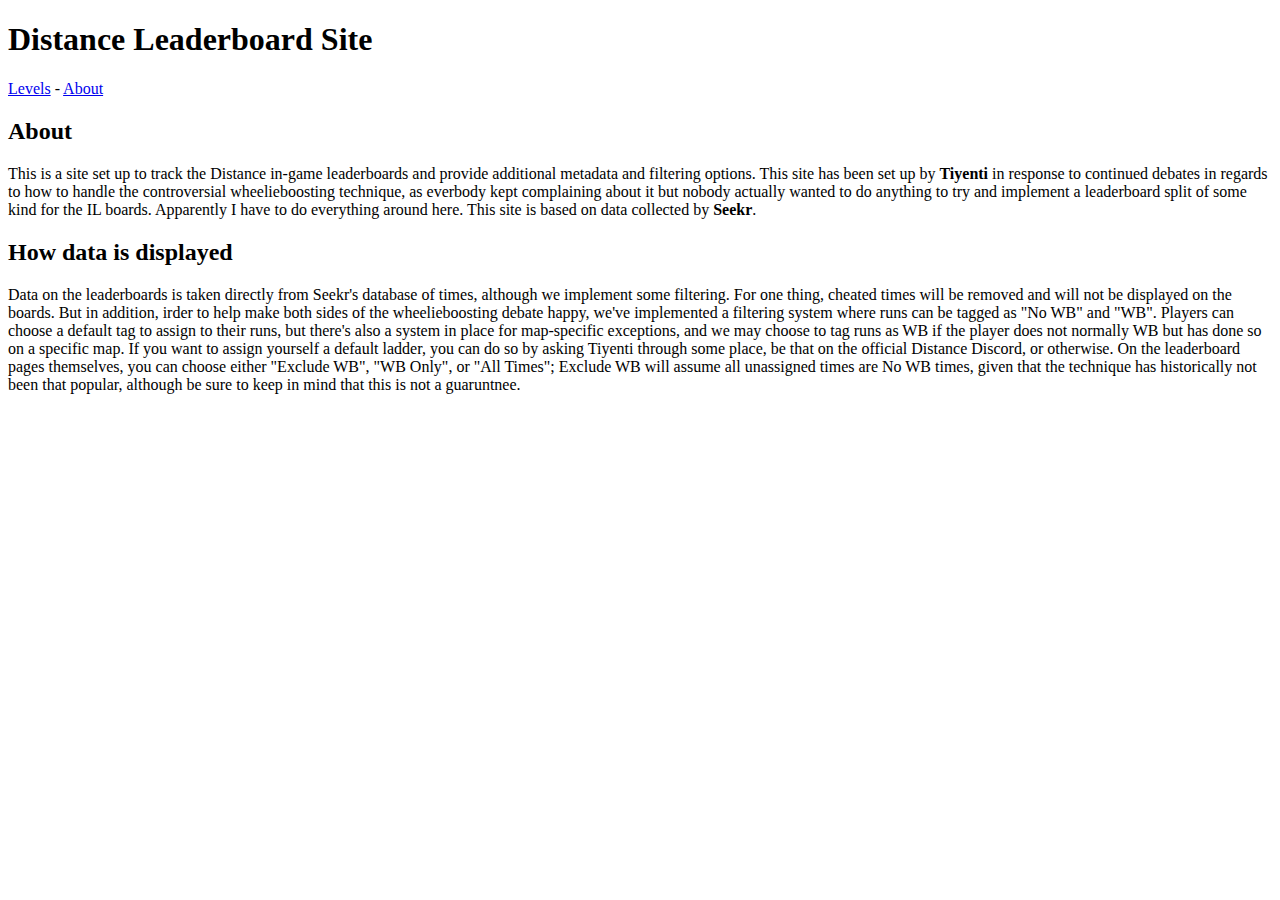
==== about.html @ 467cb734 "about page, navbar" ====
<!DOCTYPE html>
<html>
    <head>
        <title>Distance Leaderboard Site</title>
    </head>
    <body>
        <h1>Distance Leaderboard Site</h1>

        <a href="index.html">Levels</a> - <a href="about.html">About</a>

        <h2>About</h2>
        This is a site set up to track the Distance in-game leaderboards and provide additional metadata and 
        filtering options.

        This site has been set up by <b>Tiyenti</b> in response to continued debates in regards to how to handle 
        the controversial wheelieboosting technique, as everbody kept complaining about it but nobody actually wanted
        to do anything to try and implement a leaderboard split of some kind for the IL boards. Apparently I have to
        do everything around here.

        This site is based on data collected by <b>Seekr</b>.

        <h2>How data is displayed</h2>
        Data on the leaderboards is taken directly from Seekr's database of times, although we implement some
        filtering. For one thing, cheated times will be removed and will not be displayed on the boards.
        But in addition, irder to help make both sides of the wheelieboosting debate happy, we've implemented a
        filtering system where runs can be tagged as "No WB" and "WB". Players can choose a default tag to assign to
        their runs, but there's also a system in place for map-specific exceptions, and we may choose to tag runs as WB
        if the player does not normally WB but has done so on a specific map. If you want to assign yourself a default ladder,
        you can do so by asking Tiyenti through some place, be that on the official Distance Discord, or otherwise. On the leaderboard 
        pages themselves, you can choose either "Exclude WB", "WB Only", or "All Times"; Exclude WB will assume all unassigned times are 
        No WB times, given that the technique has historically not been that popular, although be sure to keep in mind that this 
        is not a guaruntnee.

    </body>
</html>
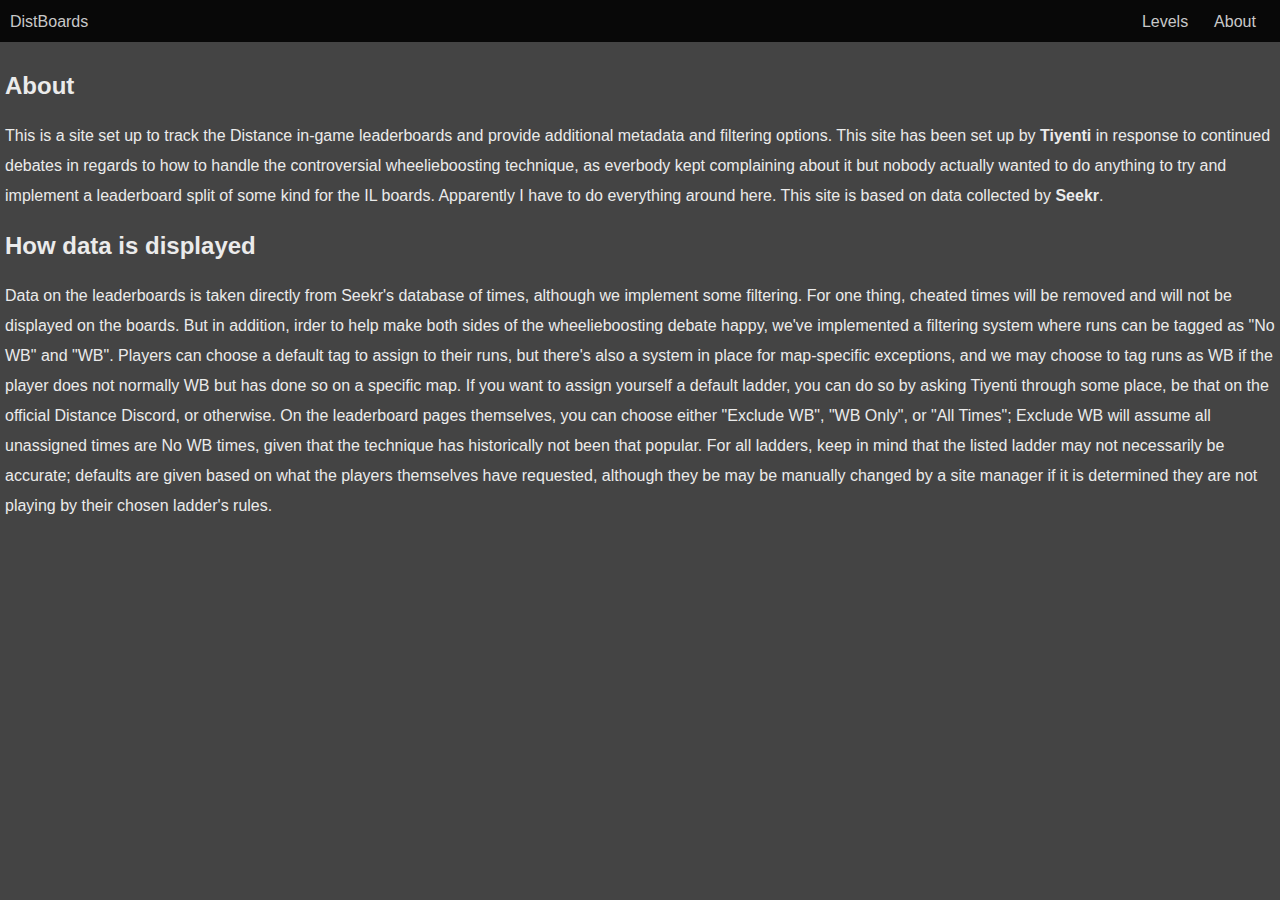
==== commit 89df95de: "try to make it look at least a little nicer i don't do web design" ====
--- a/about.html
+++ b/about.html
@@ -1,12 +1,19 @@
 <!DOCTYPE html>
 <html>
     <head>
-        <title>Distance Leaderboard Site</title>
+        <title>DistBoards</title>
+        <link rel="stylesheet" href="style.css" type="text/css" />
     </head>
     <body>
-        <h1>Distance Leaderboard Site</h1>
-
-        <a href="index.html">Levels</a> - <a href="about.html">About</a>
+        <div id="header-background">
+            <div id="header">
+                <a href="index.html">DistBoards</a>
+                <a class="header-link" href="index.html">Levels</a>
+                <a class="header-link" href="about.html">About</a>
+            </div>
+        </div>
+        <div id="content-container">
+            <div id="content">
 
         <h2>About</h2>
         This is a site set up to track the Distance in-game leaderboards and provide additional metadata and 
@@ -28,8 +35,11 @@
         if the player does not normally WB but has done so on a specific map. If you want to assign yourself a default ladder,
         you can do so by asking Tiyenti through some place, be that on the official Distance Discord, or otherwise. On the leaderboard 
         pages themselves, you can choose either "Exclude WB", "WB Only", or "All Times"; Exclude WB will assume all unassigned times are 
-        No WB times, given that the technique has historically not been that popular, although be sure to keep in mind that this 
-        is not a guaruntnee.
+        No WB times, given that the technique has historically not been that popular. For all ladders, keep in mind that the listed ladder
+        may not necessarily be accurate; defaults are given based on what the players themselves have requested, although they be may be
+        manually changed by a site manager if it is determined they are not playing by their chosen ladder's rules.
+            </div>
+        </div>
 
     </body>
 </html>--- a/style.css
+++ b/style.css
@@ -0,0 +1,146 @@
+body
+{
+    font-family: "Droid Sans", Arial, Arial, Helvetica, sans-serif;
+    padding: 0px;
+    margin: 0px;
+    font-size: 100%;
+    line-height: 30px;
+    background-color: rgb(68, 68, 68);
+    color: #ebebeb;
+}
+
+body.dark
+{
+    background-color: #1c1c1c;
+    color: rgb(226, 226, 226);
+}
+
+body.light
+{
+
+}
+
+span.wb
+{
+    background-color: #ff5757;
+    font-size: 90%;
+    padding: 3px 6px 3px 6px;
+    border-radius: 10px;
+    color: #121212;
+    font-weight: bold
+}
+span.nowb
+{
+    background-color: #a9a9ff;
+    font-size: 90%;
+    padding: 3px 6px 3px 6px;
+    border-radius: 10px;
+    color: #242424;
+    font-weight: bold;
+}
+
+#header-background
+{
+    background-color: #080808;
+    margin-bottom: 4px;
+    padding-left: 10px;
+    padding-right: 10px;
+    padding-top: 7px;
+    padding-bottom: 5px;
+}
+
+#header
+{
+    max-width: 1300px;
+    margin-left: auto;
+    margin-right: auto;
+    display: table;
+    width: 100%;
+}
+
+#header-logo
+{
+    display: table-cell;
+    vertical-align: middle;
+}
+
+.header-link, .header-link:hover
+{
+    text-decoration: none;
+    display: table-cell;
+    vertical-align: middle;
+    width: 58px;
+    max-width: 120px;
+    padding-left: 6px;
+    padding-right: 6px;
+    text-align: center;
+}
+
+#content-container
+{
+    max-width: 1300px;
+    margin-left: auto;
+    margin-right: auto;
+    padding: 5px;
+}
+
+hr
+{
+    border-style: solid;
+    border-color: #555;
+    border-width: 1px;
+}
+
+a
+{
+    color: rgb(255 188 0);
+    text-decoration: none;
+}
+
+a:hover
+{
+    color: rgb(255 188 0);;
+    text-decoration: underline;
+}
+
+#header a
+{
+    color: rgb(200,200,200);
+}
+#header a:hover
+{
+    color: #fff;   
+}
+
+code
+{
+    background-color: #F0F0F0;
+    padding: 2px;
+}
+
+#the-leaderboard
+{
+    width: 70%;
+    margin: 10px auto auto;
+    border: 1px solid black;
+    padding: 0px 10px 0px 10px;
+    text-align: center;
+}
+
+/* bottom nav */
+  
+.bottomnav
+{
+    width: auto;
+}
+
+.bottomnav a {
+display: block;
+width: 50%;
+float: left;
+}
+
+.bottomnav .next {
+text-align: right;
+float: right;
+}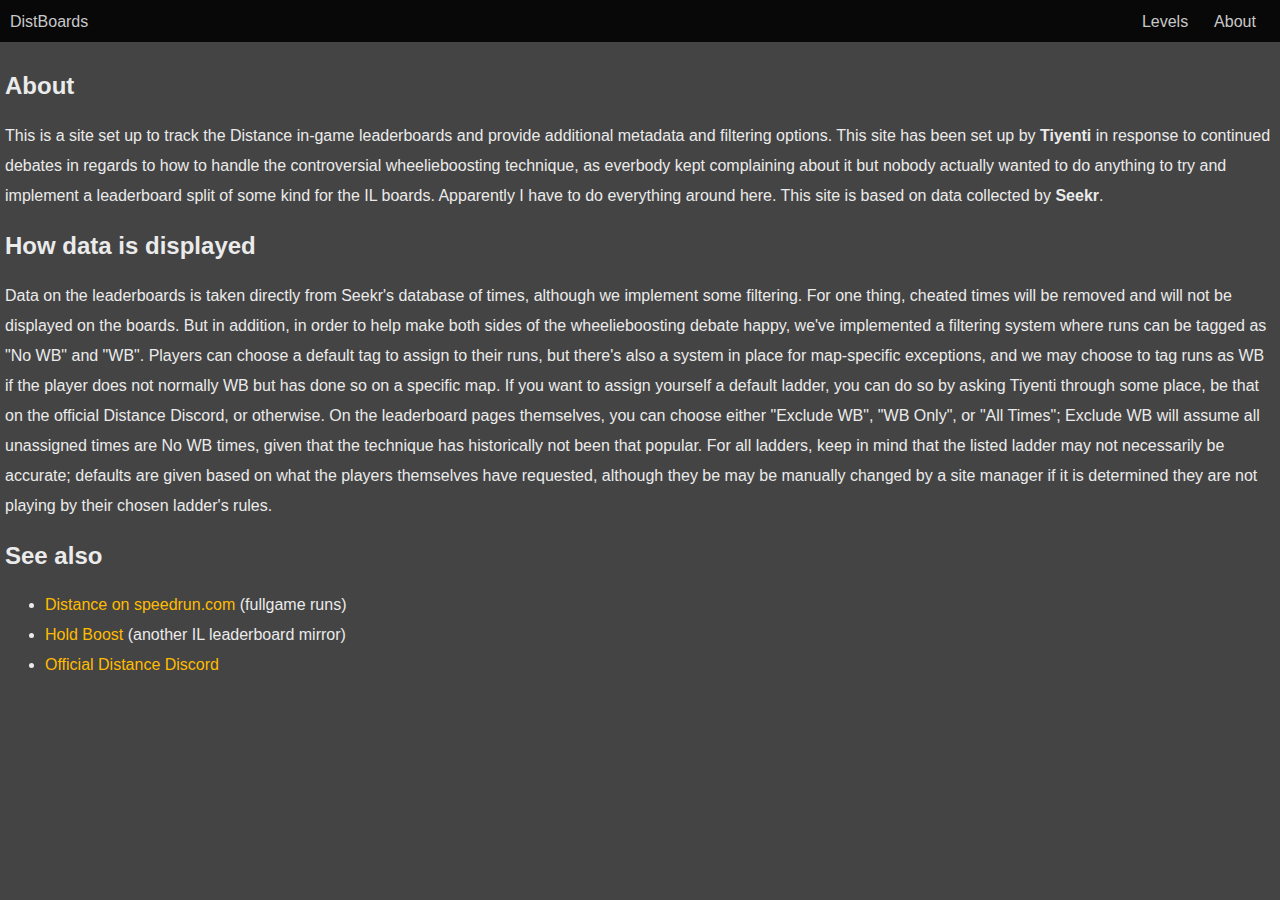
==== commit 683630ca: "some additional about page links" ====
--- a/about.html
+++ b/about.html
@@ -29,7 +29,7 @@
         <h2>How data is displayed</h2>
         Data on the leaderboards is taken directly from Seekr's database of times, although we implement some
         filtering. For one thing, cheated times will be removed and will not be displayed on the boards.
-        But in addition, irder to help make both sides of the wheelieboosting debate happy, we've implemented a
+        But in addition, in order to help make both sides of the wheelieboosting debate happy, we've implemented a
         filtering system where runs can be tagged as "No WB" and "WB". Players can choose a default tag to assign to
         their runs, but there's also a system in place for map-specific exceptions, and we may choose to tag runs as WB
         if the player does not normally WB but has done so on a specific map. If you want to assign yourself a default ladder,
@@ -38,6 +38,14 @@
         No WB times, given that the technique has historically not been that popular. For all ladders, keep in mind that the listed ladder
         may not necessarily be accurate; defaults are given based on what the players themselves have requested, although they be may be
         manually changed by a site manager if it is determined they are not playing by their chosen ladder's rules.
+
+
+        <h2>See also</h2>
+        <ul>
+            <li><a href="https://speedrun.com/Distance">Distance on speedrun.com</a> (fullgame runs)</li>
+            <li><a href="https://holdboost.com/">Hold Boost</a> (another IL leaderboard mirror)</li>
+            <li><a href="https://discord.gg/distance/">Official Distance Discord</a></li>
+        </ul>
             </div>
         </div>
 
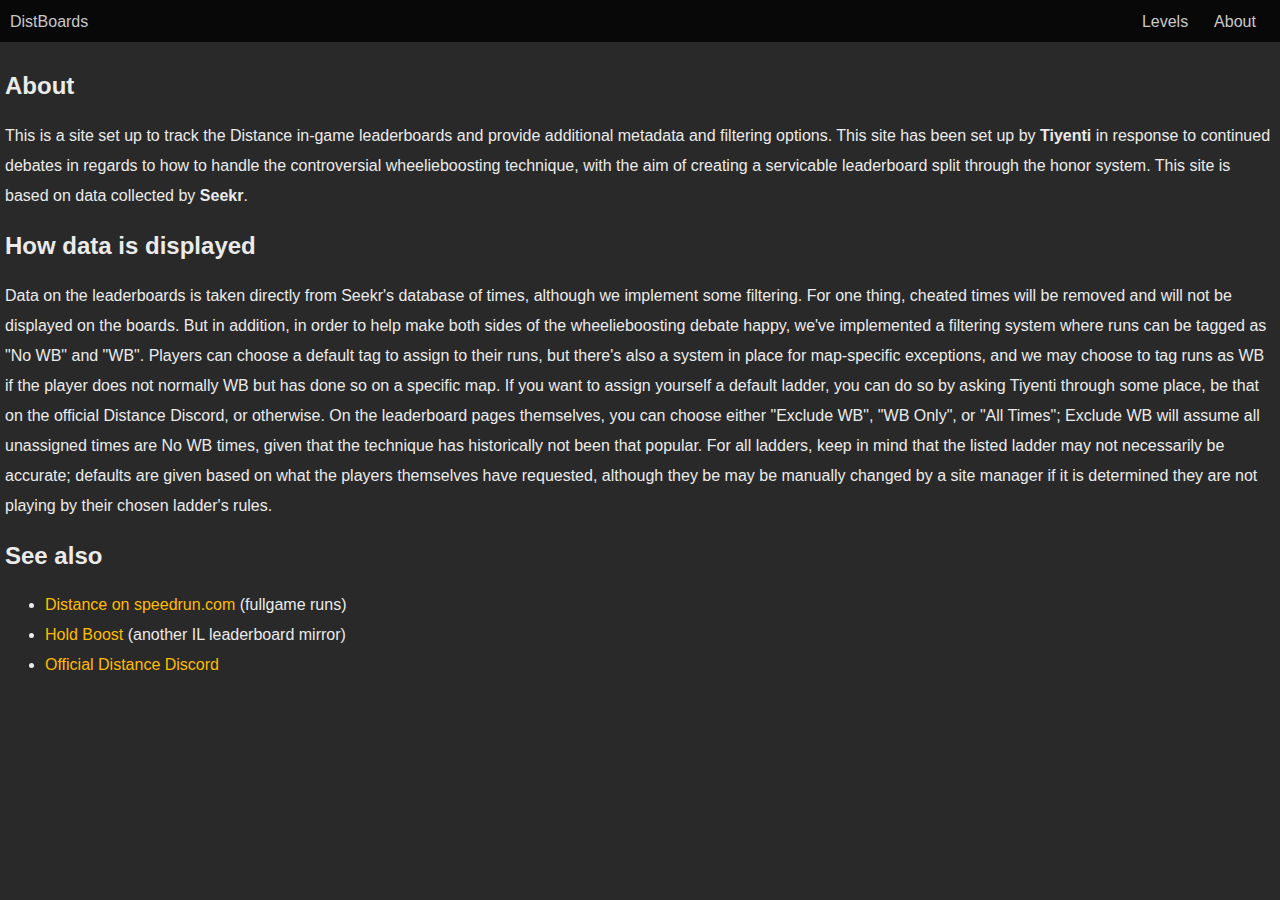
==== commit f735066f: "ok lets make the about text a bit less harsh heh" ====
--- a/about.html
+++ b/about.html
@@ -20,9 +20,8 @@
         filtering options.
 
         This site has been set up by <b>Tiyenti</b> in response to continued debates in regards to how to handle 
-        the controversial wheelieboosting technique, as everbody kept complaining about it but nobody actually wanted
-        to do anything to try and implement a leaderboard split of some kind for the IL boards. Apparently I have to
-        do everything around here.
+        the controversial wheelieboosting technique, with the aim of creating a servicable leaderboard split through
+        the honor system.
 
         This site is based on data collected by <b>Seekr</b>.
 
--- a/style.css
+++ b/style.css
@@ -5,19 +5,14 @@
     margin: 0px;
     font-size: 100%;
     line-height: 30px;
-    background-color: rgb(68, 68, 68);
+    background-color: rgb(41, 41, 41);
     color: #ebebeb;
 }
 
 body.dark
 {
-    background-color: #1c1c1c;
+    background-color: #030303;
     color: rgb(226, 226, 226);
-}
-
-body.light
-{
-
 }
 
 span.wb
@@ -36,6 +31,15 @@
     padding: 3px 6px 3px 6px;
     border-radius: 10px;
     color: #242424;
+    font-weight: bold;
+}
+span.banned
+{
+    background-color: #c98494;
+    font-size: 90%;
+    padding: 3px 6px 3px 6px;
+    border-radius: 10px;
+    color: #000000;
     font-weight: bold;
 }
 
@@ -103,6 +107,11 @@
     text-decoration: underline;
 }
 
+a.filter
+{
+    cursor: pointer;
+}
+
 #header a
 {
     color: rgb(200,200,200);
